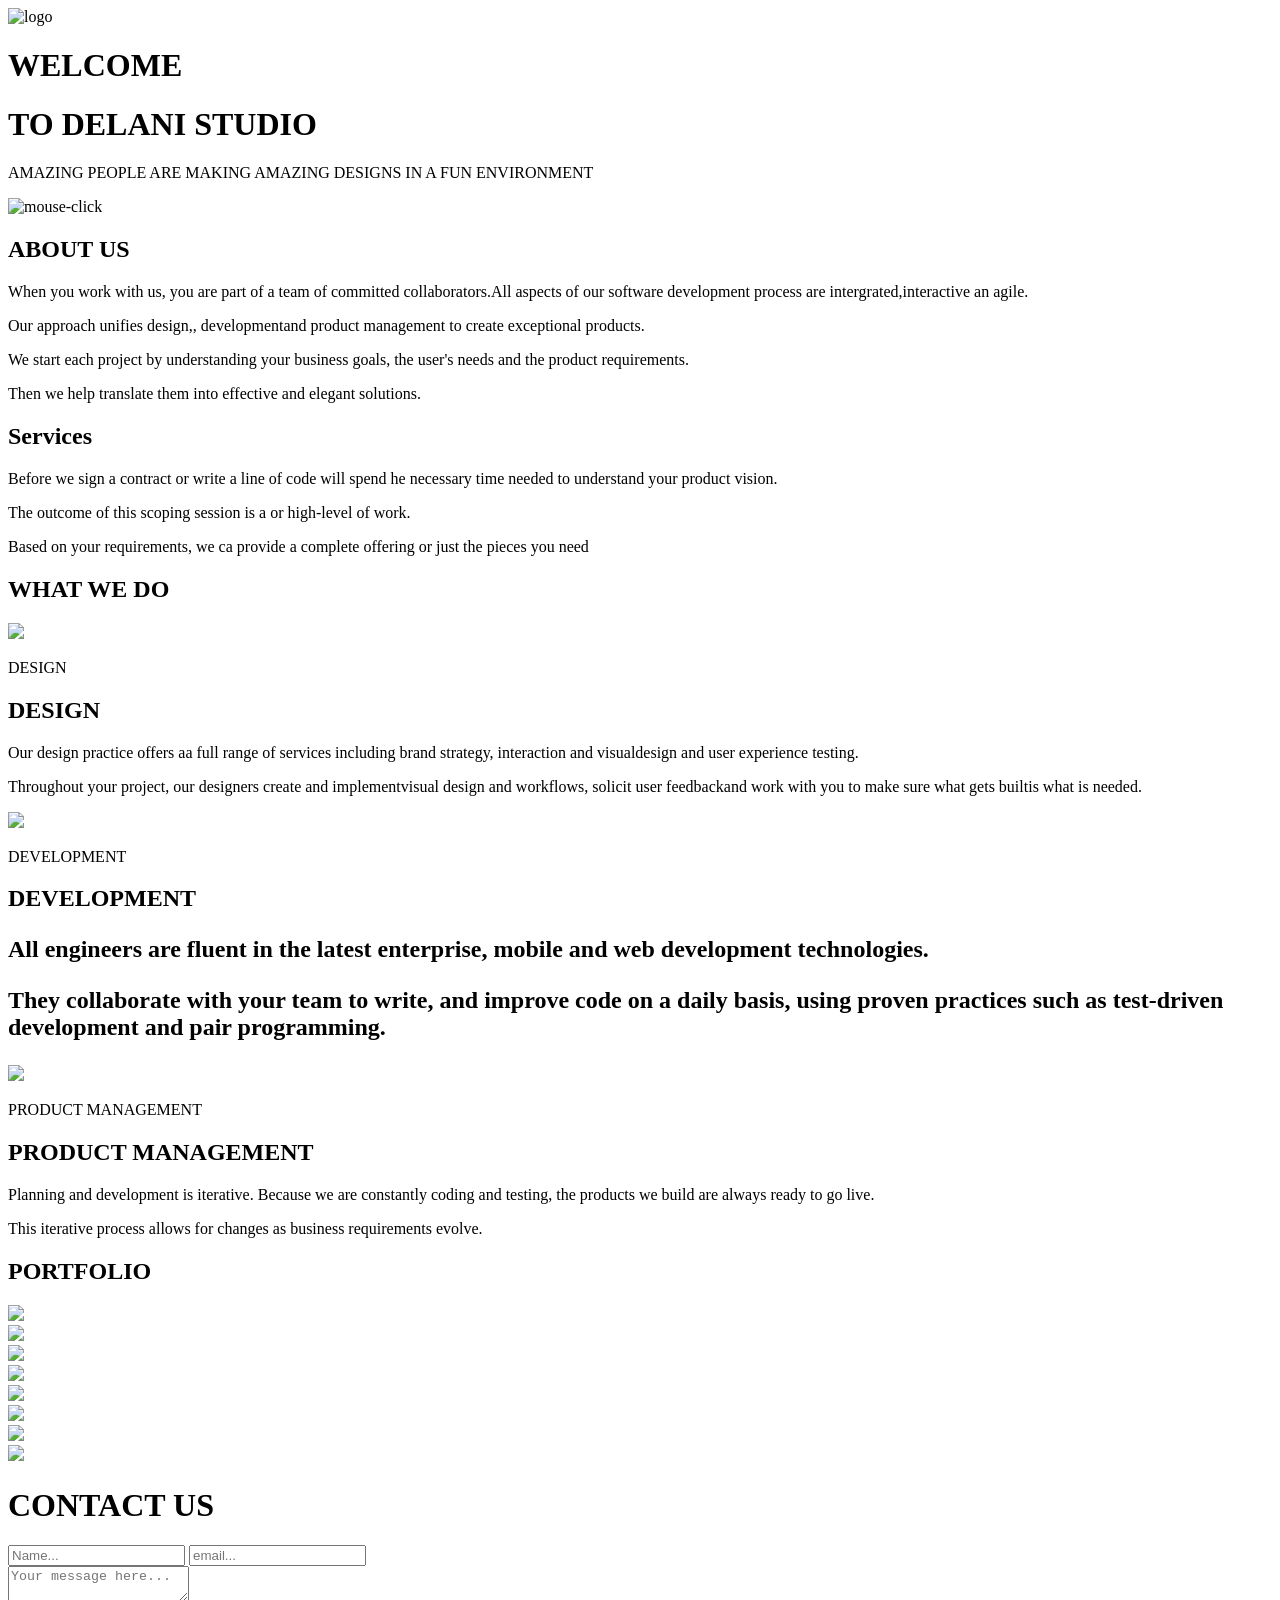
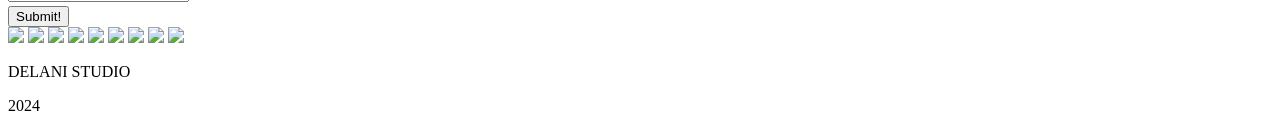
==== index.html @ 8cee139a "add initial page structure" ====
<!DOCTYPE html>
<html>
  <head>
    <title>Delani Studio</title>
    <link href="css/bootstrap.css" rel="stylesheet" type="text/css">
    <link href="css/styles.css" rel="stylesheet" type="text/css">
    <script src="js/jquery-3.7.1.js"></script>
    <script src="js/scripts.js"></script>
  </head>
  <body>
  <div class="welcome">
      <img src="assets/logo/logo.png" alt="logo" id="logo">
 <h1>WELCOME</h1>
 <h1>TO DELANI STUDIO</h1>
   <p>AMAZING PEOPLE ARE MAKING AMAZING DESIGNS IN A FUN ENVIRONMENT</p>
  <img src="assets/mouse_click.png" alt="mouse-click" id="mouseclick">
  </div>
  <div class="about us">
    <h2>ABOUT US</h2>
      <p>When you work with us, you are part of a team of committed collaborators.All aspects of our software development process are intergrated,interactive an agile.</p>
      <p>Our approach unifies design,, developmentand product management to create exceptional products.</p>
      <p>We start each project by understanding your business goals, the user's needs and the product requirements.<p>
      <p>Then we help translate them into effective and elegant solutions.</p>
    </div>
    <div class="services">
    <h2>Services</h2>
      <p>Before we sign a contract or write a line of code will spend he necessary time needed to understand your product vision.</p>
      <p>The outcome of this scoping session is a or high-level of work.</p>
      <p>Based on your requirements, we ca provide a complete offering or just the pieces you need</p>
    </div>
   <div class="row" id="what-we-do">
    <h2>WHAT WE DO</h2>

    <div class="col-md-4" id="design">
        <div id="design_image">
          <img src="assets/services_icons/design_icon.png">
          <p>DESIGN</p>
        </div>
          <div id="dinfo">
          <h2>DESIGN</h2>
           <p>Our design practice offers aa full range of services including brand strategy, interaction and visualdesign and user experience testing.</p>

           <p>Throughout your project, our designers create and implementvisual design and workflows, solicit user feedbackand work with you to make sure what gets builtis what is needed.</p>
        </div>
      </div>

      <div class="col-md-4" id="development">
          <div id="development-image">
            <img src="assets/services_icons/dev_icon.png">
            <p>DEVELOPMENT</p>
          </div>
          <div id="devinfo">
            <h2>DEVELOPMENT<h2>
              <p>All engineers are fluent in the latest enterprise, mobile and web development technologies.</p>

  <p>They collaborate with your team to write, and improve code on a daily basis, using proven practices such as test-driven development and pair programming.</p>
          </div>
        </div>

    <div class="col-md-4" id="pmgt">
      <div id="mgt_image">
        <img src="assets/services_icons/product_icon.png">
        <p>PRODUCT MANAGEMENT</p>
      </div>
      <div id="pinfo">
        <h2>PRODUCT MANAGEMENT</h2>
        <p>Planning and development is iterative. Because we are constantly coding and testing, the products we build are always ready to go live.</p>
<p>This iterative process allows for changes as business requirements evolve.</p>
      </div>
    </div>
 </div>

    <div class="row" id="<portfolio">
      <h2>PORTFOLIO</h2>
      <div class="col-md-3" id="b_studio">
      <div id="studio_img">
        <img src="assets/portfolio/work4.jpg">
      </div>
    </div>

    <div class="col-md-3" id="ontario">
      <div id="ont_img">
        <img src="assets/portfolio/work3.jpg">
      </div>
    </div>

    <div class="col-md-3" id="patterns">
    <div id="patterns_img">
      <img src="assets/portfolio/work2.jpg">
    </div>
  </div>

   <div class="col-md-3" id="jim">
     <div id="jim_img">
       <img src="assets/portfolio/work1.jpg">
     </div>
   </div>

   <div class="col-md-3" id="elena">
     <div id="elena_img">
       <img src="assets/portfolio/work5.jpg">
     </div>
   </div>

   <div class="col-md-3" id="calc">
   <div id="calc_img">
     <img src="assets/portfolio/work6.jpg">
   </div>
  </div>

  <div class="col-md-3" id="burned">
    <div id="burned_img">
      <img src="assets/portfolio/work7.jpg">
    </div>
  </div>

  <div class="col-md-3" id="restaurant">
    <div id="rest_img">
      <img src="assets/portfolio/work8.jpg">
    </div>
  </div>
</div>

<div class="contact">
     <h1>CONTACT US</h1>
     <form>
       <div class="form-group form-inline">
         <input id="name" class="form-control" placeholder="Name..." type="text"
       />


         <input id="email" class="form-control" placeholder="email..." type="text"
         />
       </div>

       <div class="form-group">
         <textarea class="form-control" id="comment" placeholder="Your message here..." type="text"></textarea>
       </div>
       <button class="btn" type="submit">Submit!</button>
     </form>
   </div>

   <div class="row">
     <div class="col-md-12" id="social_icons">
        <img src="assets/social_icons/twitter.png">
        <img src="assets/social_icons/dribble.png">
        <img src="assets/social_icons/facebook.png">
        <img src="assets/social_icons/g_plus.png">
        <img src="assets/social_icons/skype.png">
        <img src="assets/social_icons/stumble_upon.png">
        <img src="assets/social_icons/behance.png">
        <img src="assets/social_icons/pinterest.png">
        <img src="assets/social_icons/flickr.png">
      </div>
   </div>

          <footer>
            <p>DELANI STUDIO</p>
            <p>2024</p>
          </footer>

    </body>
  </html>
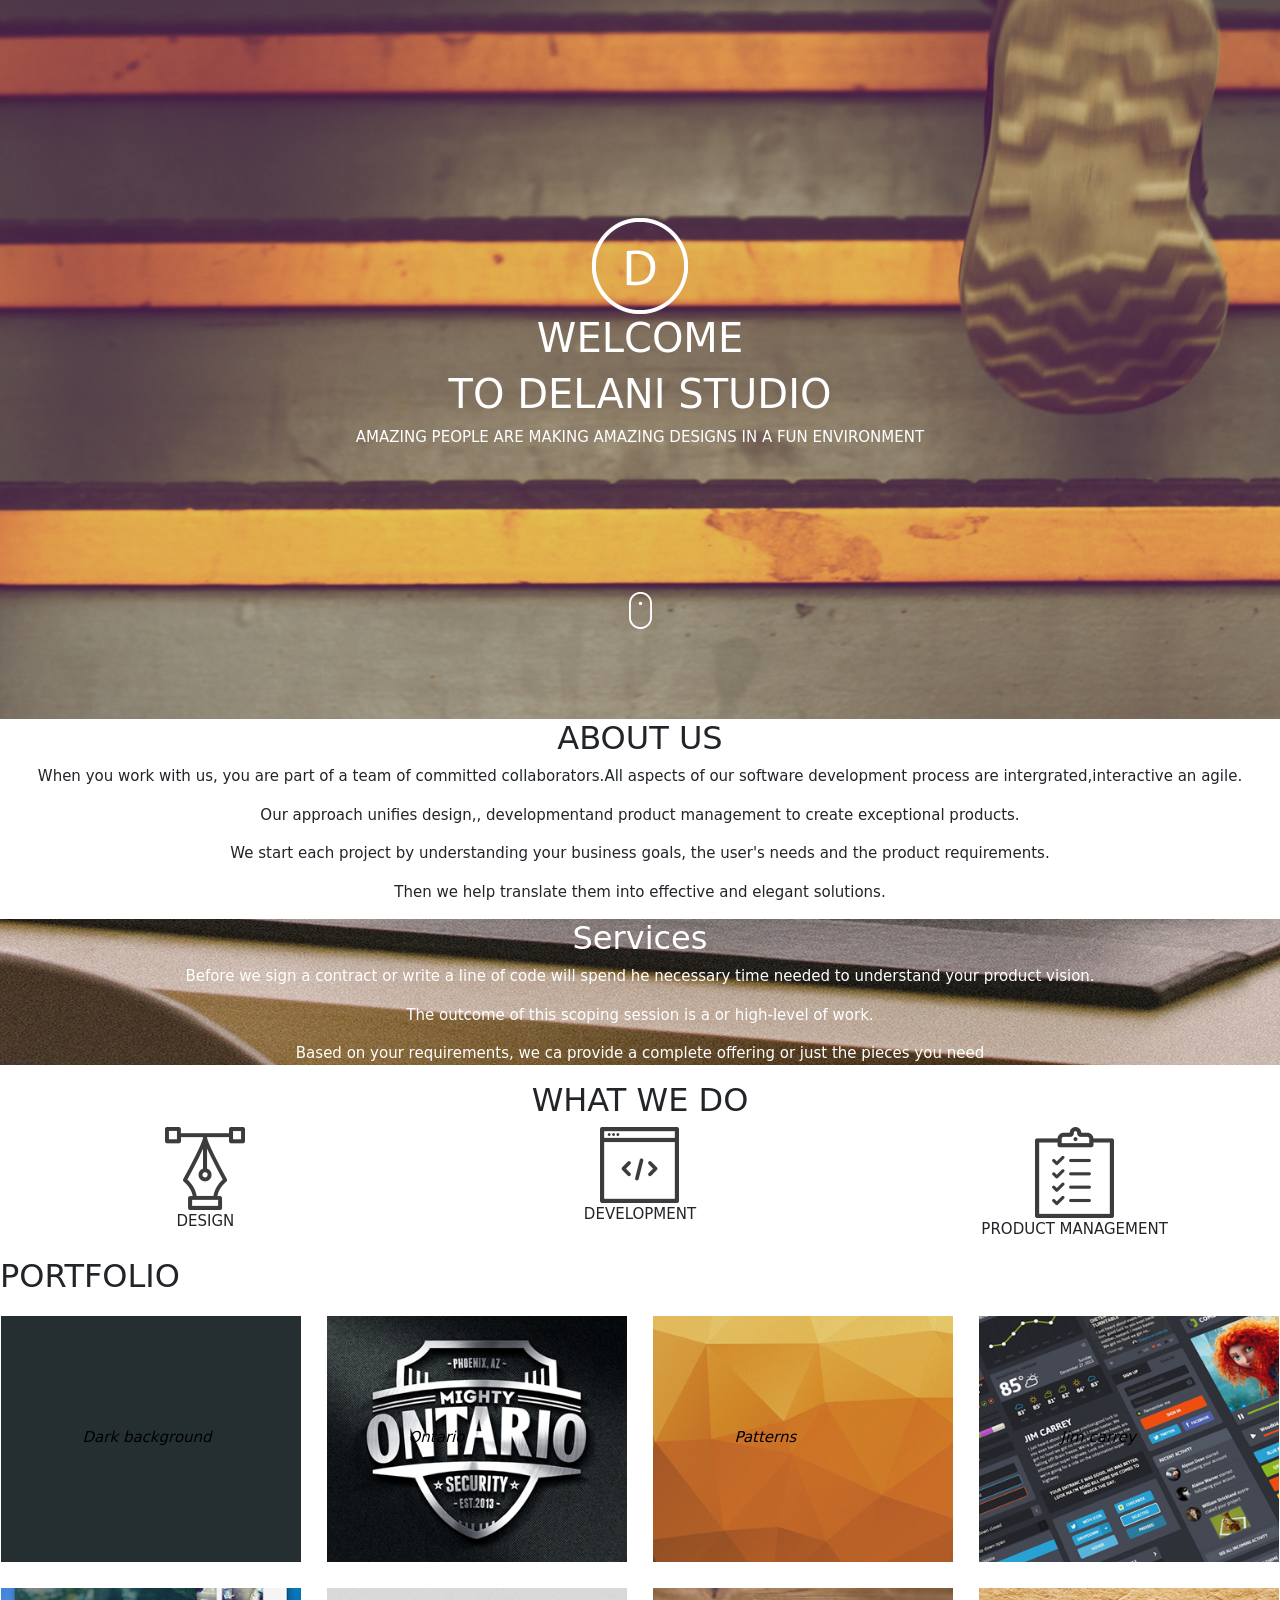
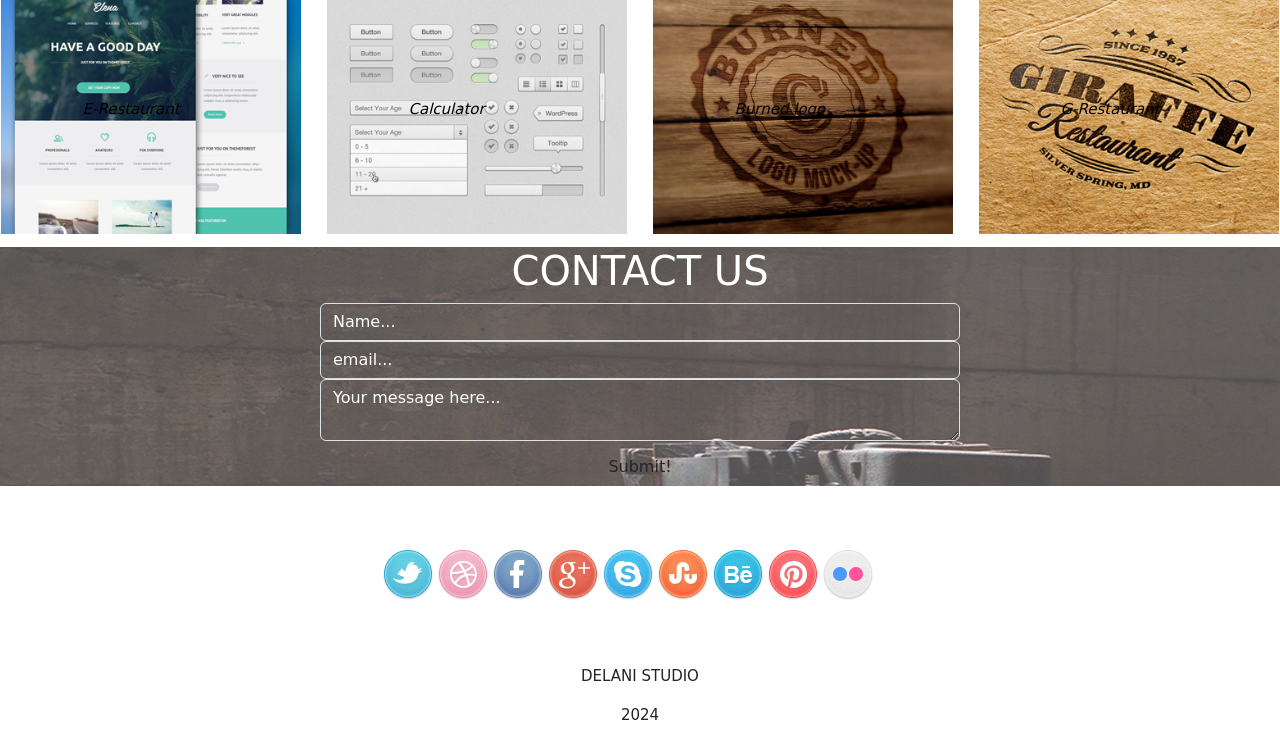
==== commit 9c86ea41: "add all changes made to page structure" ====
--- a/index.html
+++ b/index.html
@@ -72,54 +72,61 @@
 
     <div class="row" id="<portfolio">
       <h2>PORTFOLIO</h2>
-      <div class="col-md-3" id="b_studio">
-      <div id="studio_img">
+      <div id="column" id="dark-b">
         <img src="assets/portfolio/work4.jpg">
+      <div class="dark">
+        <p>Dark background</p>
       </div>
     </div>
 
-    <div class="col-md-3" id="ontario">
-      <div id="ont_img">
-        <img src="assets/portfolio/work3.jpg">
+    <div id="column" id="ontario">
+        <img src="assets/portfolio/work3.jpg" id="ont_img">
+      <div class="ont">
+        <p>Ontario</idp>
       </div>
     </div>
 
-    <div class="col-md-3" id="patterns">
-    <div id="patterns_img">
-      <img src="assets/portfolio/work2.jpg">
+    <div id="column" id="patterns">
+      <img src="assets/portfolio/work2.jpg" id="patterns_img">
+      <div class="pat">
+        <p>Patterns</p>
+      </div>
     </div>
+
+   <div id="column">
+       <img src="assets/portfolio/work1.jpg" id="jim_img">
+      <div class="jim">
+        <p>Jim carrey</p>
+      </div>
   </div>
 
-   <div class="col-md-3" id="jim">
-     <div id="jim_img">
-       <img src="assets/portfolio/work1.jpg">
+   <div id="column" id="elena">
+     <img src="assets/portfolio/work5.jpg"id="elena_img">
+     <div class="el">
+       <p>E-Restaurant</p>
      </div>
    </div>
 
-   <div class="col-md-3" id="elena">
-     <div id="elena_img">
-       <img src="assets/portfolio/work5.jpg">
+   <div id="column" id="calc">
+     <img src="assets/portfolio/work6.jpg" id="calc_img">
+     <div class="calc">
+         <p>Calculator</p>
      </div>
    </div>
 
-   <div class="col-md-3" id="calc">
-   <div id="calc_img">
-     <img src="assets/portfolio/work6.jpg">
-   </div>
+  <div id="column" id="burned">
+      <img src="assets/portfolio/work7.jpg" id="burned_img">
+      <div class="bur">
+          <p>Burned logo</p>
+      </div>
   </div>
 
-  <div class="col-md-3" id="burned">
-    <div id="burned_img">
-      <img src="assets/portfolio/work7.jpg">
-    </div>
+  <div id="column" id="restaurant">
+      <img src="assets/portfolio/work8.jpg"  id="rest_img">
+      <div class="res">
+          <p>G-Restaurant</p>
+      </div>
   </div>
-
-  <div class="col-md-3" id="restaurant">
-    <div id="rest_img">
-      <img src="assets/portfolio/work8.jpg">
-    </div>
-  </div>
-</div>
 
 <div class="contact">
      <h1>CONTACT US</h1>
@@ -138,7 +145,7 @@
        </div>
        <button class="btn" type="submit">Submit!</button>
      </form>
-   </div>
+</div>
 
    <div class="row">
      <div class="col-md-12" id="social_icons">
--- a/css/styles.css
+++ b/css/styles.css
@@ -0,0 +1,91 @@
+.welcome {
+  background-image: url('../assets/backgrounds/h_img.jpg');
+  text-align: center;
+  color: white;
+  padding-top: 17%;
+  padding-bottom: 7%
+}
+.about {
+  background-position: center;
+  text-align: center;
+}
+.services {
+  background-position: center;
+  text-align: center;
+  color: white;
+  background-image: url('../assets/backgrounds/s_image.jpg');
+}
+.contact {
+  background-image: url('../assets/backgrounds/c_image.jpg');
+  color: white;
+  text-align: center;
+}
+.form-control {
+  width: 50%;
+  background: transparent;
+  display: inline;
+}
+input[type="text"]::placeholder{
+  color: white;
+}
+#comment::placeholder {
+  color: white;
+}
+#what-we-do {
+  text-align: center;
+}
+#portfolio{
+  text-align: center;
+  padding bottom: 5px;
+}
+#social_icons {
+  text-align: center;
+  padding-top: 5%;
+}
+footer {
+  padding-top: 5%;
+  text-align: center;
+}
+p {
+  font-size: 15px;
+}
+#mouseclick {
+  padding-top: 10%;
+  animation: bounce 2s infinite;
+}
+@keyframes bounce {
+  100%, 20%, 50%, 80%, 100% {
+    transform: translateY(0);
+  }
+  40% {
+    transform: translateY(-15px);
+  }
+  60% {
+    transform: translateY(-5px);
+  }
+}
+#dinfo,#pinfo,#devinfo,.design, .development,.pgmt {
+  display: none;
+}
+#b_studio {
+  position: relative;
+}
+.dark,.ont,.pat,.jim,.el,.calc,.bur,.res {
+  position: absolute;
+  top: 45%;
+  color: black;
+  padding-left: 25%;
+  font-style: italic;
+  font-size: bold;
+}
+ #column {
+   float: left;
+   width: 25%;
+   padding: 1%;
+   position: relative;
+ }
+
+ #column img{
+   width: 100%;
+   height: 100%;
+ }
